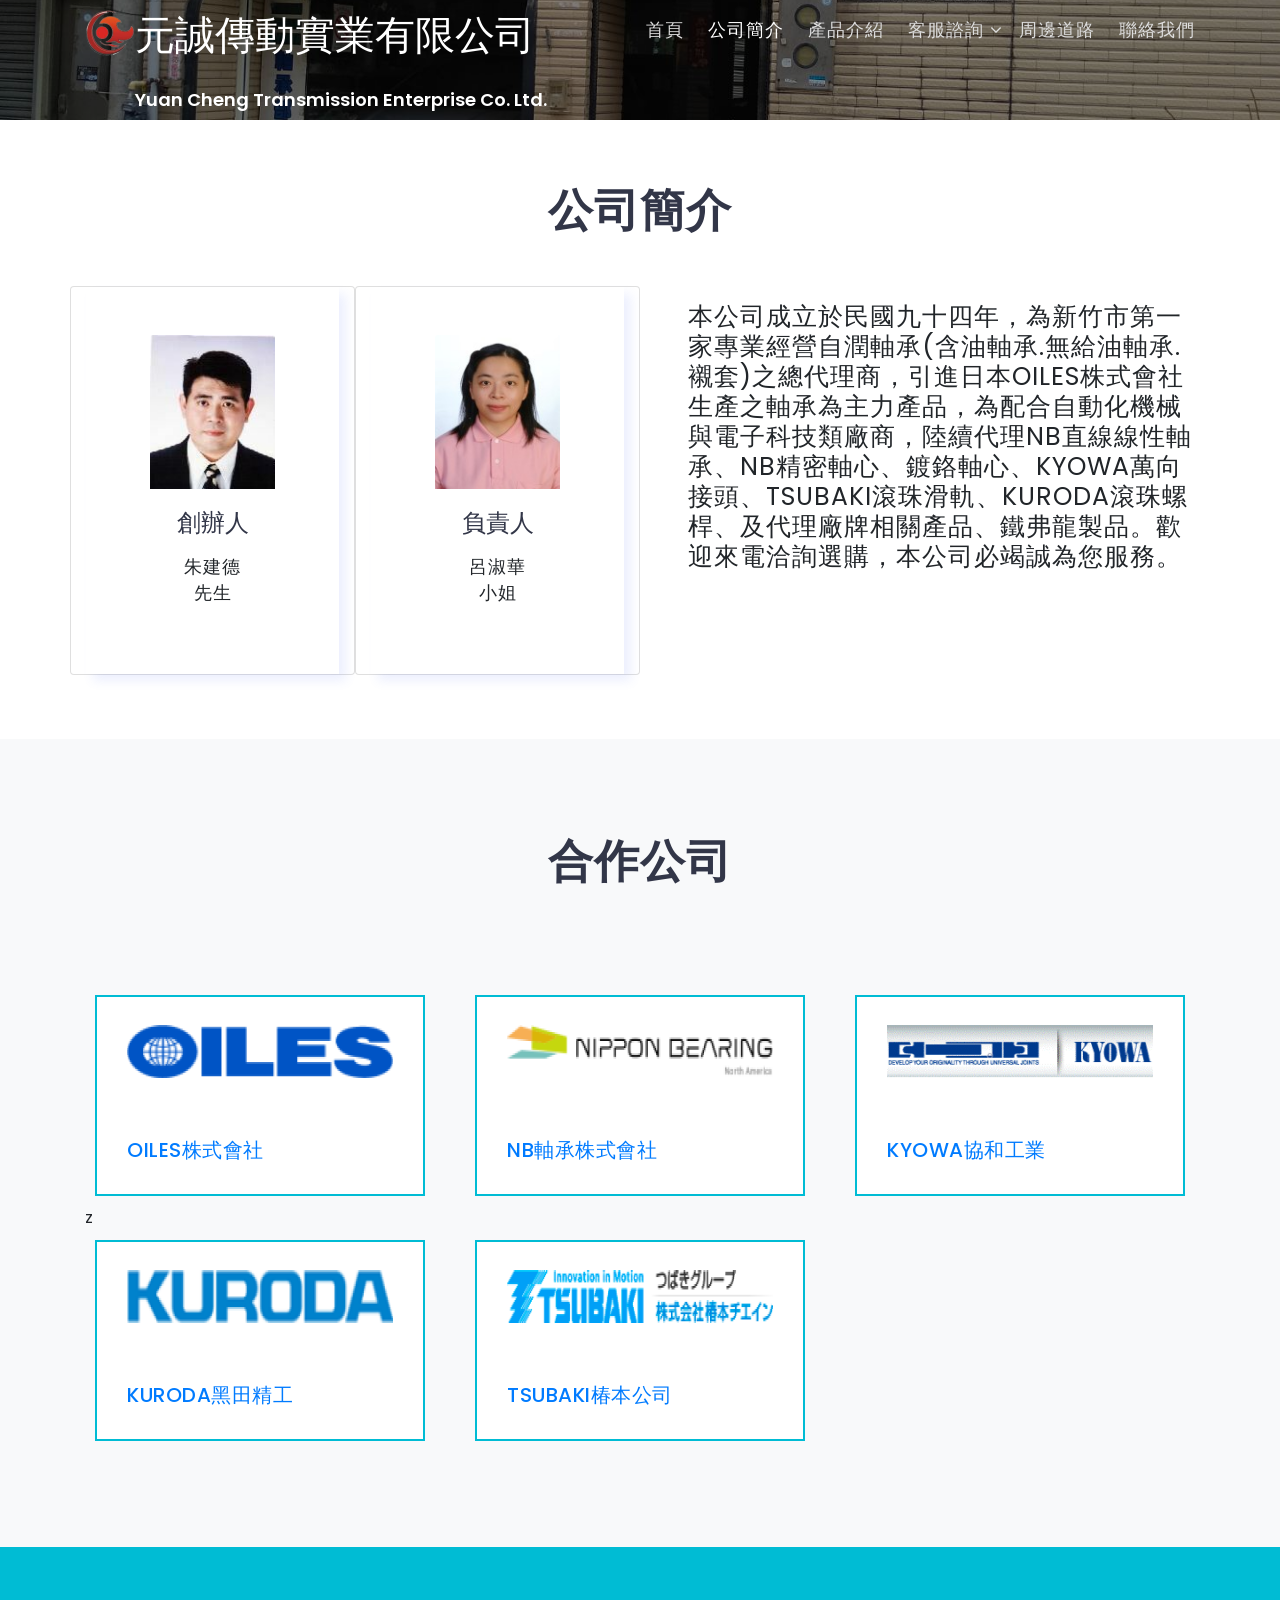
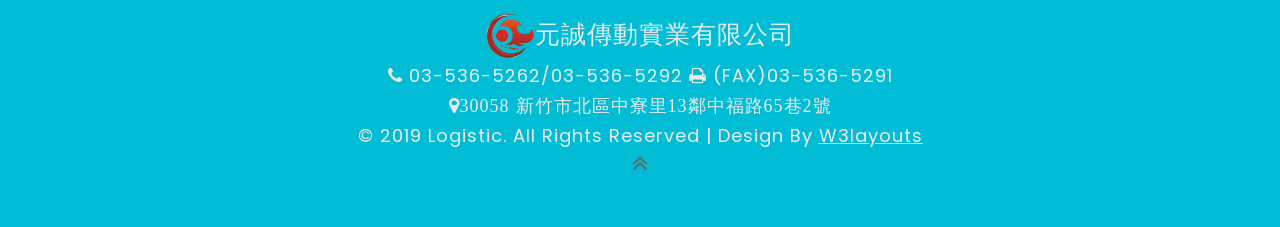
==== about.html @ 3d8d49fa "Add files via upload" ====
﻿<!DOCTYPE html>
<html lang="en">
<head>
<title>公司簡介</title>
<!-- for-mobile-apps -->
<meta name="viewport" content="width=device-width, initial-scale=1">
<meta http-equiv="Content-Type" content="text/html; charset=utf-8" />
<meta name="keywords" content="Logistic Responsive web template, Bootstrap Web Templates, Flat Web Templates, Android Compatible web template, 
Smartphone Compatible web template, free webdesigns for Nokia, Samsung, LG, SonyEricsson, Motorola web design" />

    <script>
        addEventListener("load", function () {
            setTimeout(hideURLbar, 0);
        }, false);

        function hideURLbar() {
            window.scrollTo(0, 1);
        }
    </script>
	
	<!-- css files -->
    <link href="css/bootstrap.css" rel='stylesheet' type='text/css' /><!-- bootstrap css -->
    <link href="css/style.css" rel='stylesheet' type='text/css' /><!-- custom css -->
    <link href="css/font-awesome.min.css" rel="stylesheet"><!-- fontawesome css -->
	<!-- //css files -->
	
	<!-- google fonts -->
	<link href="//fonts.googleapis.com/css?family=Poppins:100,100i,200,200i,300,300i,400,400i,500,500i,600,600i,700,700i,800,800i,900,900i&amp;subset=devanagari,latin-ext" rel="stylesheet">

	<!-- //google fonts -->
	
</head>
<body>
    <!-- //header -->
    <header>
        <div class="container" id="home">
            <!-- nav -->
            <nav class="pt-2">
                <div id="logo">
                    <img style="float:left" src="images/YUAN.png" />
                    <a href="index.html" style="font-size:18px">
                        <h1 style="color:white">元誠傳動實業有限公司</h1>
                        <br />Yuan Cheng Transmission Enterprise Co. Ltd.
                    </a>
                </div>
                <label for="drop" class="toggle">選單</label>
                <input type="checkbox" id="drop" />
                <ul class="menu mt-md-2 ml-auto">
                    <li class="mr-lg-4 mr-2"><a href="index.html">首頁</a></li>
                    <li class="mr-lg-4 mr-2 active"><a href="about.html">公司簡介</a></li>
                    <li class="mr-lg-4 mr-2"><a href="services.html">產品介紹</a></li>
                    <li class="mr-lg-3 mr-2 p-0">
                        <!-- First Tier Drop Down -->
                        <label for="drop-2" class="toggle">客服諮詢 <span class="fa fa-angle-down" aria-hidden="true"></span> </label>
                        <a href="#">客服諮詢 <span class="fa fa-angle-down" aria-hidden="true"></span></a>  
                        <input type="checkbox" id="drop-2" />
                        <ul class="inner-dropdown">
                            <li><a href="gallery.html">管理者登入</a></li>
                            <li><a href="error.html">新增詢價單</a></li>
                        </ul>
                    </li>
                    <li class="mr-lg-4 mr-2"><a href="contact.html">周邊道路</a></li>
                    <li class=""><a href="#subscribe">聯絡我們</a></li>
                </ul>
            </nav>
            <!-- //nav -->
        </div>
    </header>
    <!-- //header -->
    <!-- inner banner -->
    <div class="inner-banner" id="home">
        <div class="container">

        </div>
    </div>
    <!-- inner banner -->
    <!-- about -->
    <section class="about py-5" id="how">
        <div class="container py-md-3">
            <h2 class="heading text-center mb-sm-5 mb-4"> 公司簡介 </h2>
            <div class="row about-grids">
                <div class="col-lg-3 card about-left" style="width:300px">
                    <div class="shipping-right">
                        <img class="card-img-top" src="images/kentghu.jpg" alt="kentghu">
                        <div class="card-body">
                            <h4 class="card-title">創辦人</h4>
                            <p class="card-text mt-3">朱建德<br />先生</p>
                        </div>
                    </div>
                </div>
                <div class="col-lg-3 card about-left" style="width:300px">
                    <div class="shipping-right">
                        <img class="card-img-top" src="images/suwa.jpg" alt="suwa">
                        <div class="card-body">
                            <h4 class="card-title">負責人</h4>
                            <p class="card-text mt-3">呂淑華<br/>小姐</p>
                        </div>
                    </div>
                </div>
                <div class="col-lg-6 grid1 mt-lg-0 mt-4 pl-lg-5">
                    <p class="mt-3" style="font-size:25px">本公司成立於民國九十四年，為新竹市第一家專業經營自潤軸承(含油軸承.無給油軸承.襯套)之總代理商，引進日本OILES株式會社生產之軸承為主力產品，為配合自動化機械與電子科技類廠商，陸續代理NB直線線性軸承、NB精密軸心、鍍鉻軸心、KYOWA萬向接頭、TSUBAKI滾珠滑軌、KURODA滾珠螺桿、及代理廠牌相關產品、鐵弗龍製品。歡迎來電洽詢選購，本公司必竭誠為您服務。</p>
                </div>
            </div>
        </div>
    </section>
    <!-- //about -->
    <!-- Team section -->
    <section class="team py-5" id="team">
        <div class="container py-lg-5">
            <h3 class="heading text-center mb-5 pb-md-5 pb-3"> 合作公司</h3>
            <div class="section_header">
                <div class="row">
                    <div class="col-lg-4 col-md-6 col-sm-12 mb-md-0 mb-60">
                        <div class="our-services-wrapper">
                            <div class="services-inner">
                                <div class="our-services-text team-info">
                                    <img src="images/OILES株式會社.png" class="team_member img-fluid" alt="OILES株式會社">
                                </div>
                                <div class="our-services-text team-info">
                                    <h3 class="team_name"><a href="http://www.oiles.co.jp/bearing/top.html">OILES株式會社</a></h3>
                                </div>
                            </div>
                        </div>z
                    </div>
                    <div class="col-lg-4 col-md-6 col-sm-12 mb-lg-0 mb-60">
                        <div class="our-services-wrapper">
                            <div class="services-inner">
                                <div class="our-services-text team-info">
                                    <img src="images/NB軸承株式會社.png" class="team_member img-fluid" alt="NB軸承株式會社">
                                </div>
                                <div class="our-services-text team-info">
                                    <h3 class="team_name"><a href="http://www.nbcorporation.com/index.html">NB軸承株式會社</a></h3>
                                </div>
                            </div>
                        </div>
                    </div>
                    <div class="col-lg-4 col-md-6 col-sm-12 mb-md-0 mb-60">
                        <div class="our-services-wrapper">
                            <div class="services-inner">
                                <div class="our-services-text team-info">
                                    <img src="images/KYOWA協和工業.png" class="team_member img-fluid" alt="KYOWA協和工業">
                                </div>
                                <div class="our-services-text team-info">
                                    <h3 class="team_name"><a href="http://www.kyowa-uj.com/prod/s_series/index.html">KYOWA協和工業</a></h3>
                                </div>
                            </div>
                        </div>
                    </div>
                    <div class="col-lg-4 col-md-6 col-sm-12 mb-md-0 mb-60">
                        <div class="our-services-wrapper">
                            <div class="services-inner">
                                <div class="our-services-text team-info">
                                    <img src="images/KURODA黑田精工.png" class="team_member img-fluid" alt="KURODA黑田精工">
                                </div>
                                <div class="our-services-text team-info">
                                    <h3 class="team_name"><a href="http://www.kuroda-precision.co.jp">KURODA黑田精工</a></h3>
                                </div>
                            </div>
                        </div>
                    </div>
                    <div class="col-lg-4 col-md-6 col-sm-12 mb-lg-0 mb-60">
                        <div class="our-services-wrapper">
                            <div class="services-inner">
                                <div class="our-services-text team-info">
                                    <img src="images/TSUBAKI椿本公司.png" class="team_member img-fluid" alt="TSUBAKI椿本公司">
                                </div>
                                <div class="our-services-text team-info">
                                    <h3 class="team_name"><a href="https://www.tsubakimoto.jp/?_ga=2.42797036.874111132.1557363766-1683040087.1557363765">TSUBAKI椿本公司</a></h3>
                                </div>
                            </div>
                        </div>
                    </div>
                </div>
            </div>
        </div>
    </section>
    <!-- //Team section -->
    <!-- footer-top -->
    <section class="footer-top py-5" id="subscribe">
        <div class="container">
            <div class="copyright">
                <p style="font-size:25px;color:#e9ecef;">
                    <img src="images/YUAN.png" />元誠傳動實業有限公司<br />
                </p>
                <p style="color:#e9ecef;">
                    <span class="fa fa-phone" aria-hidden="true"></span>  03-536-5262/03-536-5292 <span class="fa fa-print" aria-hidden="true"></span>  (FAX)03-536-5291<br />
                    <span class="fa  fa-map-marker">30058 新竹市北區中寮里13鄰中福路65巷2號</span>
                </p>
                <p style="color:#e9ecef;">© 2019 Logistic. All Rights Reserved | Design by <a href="http://w3layouts.com/">W3layouts</a>
                </p>
            </div>            
            <!-- move top -->
            <div class="move-to-top text-center">
                <a href="#home" class="move-top"><span class="fa fa-angle-double-up" aria-hidden="true"></span></a>
            </div>
            <!-- //move top -->
        </div>
    </section>
    <!-- //footer-top -->

</body>
</html>
---- css/style.css ----
/*--
Author: W3layouts
Author URL: http://w3layouts.com
License: Creative Commons Attribution 3.0 Unported
License URL: http://creativecommons.org/licenses/by/3.0/
--*/
html,
body {
    margin: 0;
    font-size: 100%;
    background: #fff;
    font-family: 'Poppins', sans-serif;
}
/*-- �ۭq1-���w�]�O���� --*/
.hide-in-phone {
    display: none;
}
/*-- �ۭq2-�Y�e�פj��737px�N��� --*/
@media only screen and (min-width:737px) {
    .hide-in-phone {
        display: block;
    }
}



.box {
    text-align: center;
}

    .box h1 {
        text-transform: uppercase;
        font-weight: 500;
    }

    .box input[type="text"], .box input[type="password"] {
        border: 0;
        background-color: none;
        display: block;
        margin: 20px auto;
        text-align: center;
        border: 2px solid #3498db;
        padding: 14px 10px;
        width: 200px;
        outline: none;
        color: black;
        border-radius: 24px;
        transition: 0.25s;
    }

        .box input[type="text"]:focus, .box input[type="password"]:focus {
            width: 280px;
            border-color: #2ecc71;
        }

    .box input[type="submit"] {
        border: 0;
        background: none;
        display: block;
        margin: 20px auto;
        text-align: center;
        border: 2px solid #2ecc71;
        padding: 14px 40px;
        outline: none;
        color: black;
        border-radius: 24px;
        transition: 0.25s;
        cursor: pointer;
    }

        .box input[type="submit"]:hover {
            background: #2ecc71;
            color: white;
        }

.card-title, .card-text {
    text-align: center;
}
.card-text {
    font-size: 18px;
}




html {
    scroll-behavior: smooth;
}

body a {
    text-decoration: none;
    transition: 0.5s all;
    -webkit-transition: 0.5s all;
    </div> -moz-transition: 0.5s all;
    -o-transition: 0.5s all;
    -ms-transition: 0.5s all;
    font-family: 'Poppins', sans-serif;
}

body img {
    max-width: 100%;
}

a:hover {
    text-decoration: none;
}

input[type="button"],
input[type="submit"],
input[type="text"],
input[type="email"],
input[type="search"] {
    transition: 0.5s all;
    -webkit-transition: 0.5s all;
    -moz-transition: 0.5s all;
    -o-transition: 0.5s all;
    -ms-transition: 0.5s all;
}

h1,
h2,
h3,
h4,
h5,
h6 {
    margin: 0;
    color: #323648;
}

li {
    list-style-type: none;
}

p {
    margin: 0;
    font-size: 18px;
    line-height: 30px;
    letter-spacing: 1px;
    color: #212529;
}

ul {
    margin: 0;
    padding: 0;
}


/*-- header --*/

header {
    position: absolute;
    z-index: 9;
    width: 100%;
}

.toggle,
[id^=drop] {
    display: none;
}

/* Giving a background-color to the nav container. */
nav {
    margin: 0;
    padding: 0;
}


#logo a {
    float: left;
    font-size: .8em;
    display: initial;
    margin: 0;
    letter-spacing: 0px;
    color: #fff;
    font-weight: 600;
    padding: 3px 0;
    border: none;
}

    #logo a span.fa {
        color: #00BCD4;
    }


/* Since we'll have the "ul li" "float:left"
 * we need to add a clear after the container. */

nav:after {
    content: "";
    display: table;
    clear: both;
}

/* Removing padding, margin and "list-style" from the "ul",
 * and adding "position:reltive" */
nav ul {
    float: right;
    padding: 0;
    margin: 0;
    list-style: none;
    position: relative;
}

    /* Positioning the navigation items inline */
    nav ul li {
        margin: 0px;
        display: inline-block;
        float: left;
    }

/* Styling the links */
nav a {
    color: #ddd;
    text-transform: capitalize;
    letter-spacing: 1px;
    padding-left: 0;
    padding-right: 0;
    padding: 10px 0;
    font-size: 18px;
}


nav ul li ul li:hover {
    background: #f8f9fa;
}

/* Background color change on Hover */
nav a:hover {
    color: #ddd;
}

nav .inner-dropdown a:hover {
    color: #333;
}

.menu li.active a {
    color: #fff;
}

/* Hide Dropdowns by Default
 * and giving it a position of absolute */
nav ul ul {
    display: none;
    position: absolute;
    /* has to be the same number as the "line-height" of "nav a" */
    top: 30px;
    background: #fff;
    padding: 10px;
}

/* Display Dropdowns on Hover */
nav ul li:hover > ul {
    display: inherit;
}

/* Fisrt Tier Dropdown */
nav ul ul li {
    width: 170px;
    float: none;
    display: list-item;
    position: relative;
}

    nav ul ul li a {
        color: #333 !important;
        padding: 5px 10px;
        display: block;
    }

/* Second, Third and more Tiers	
 * We move the 2nd and 3rd etc tier dropdowns to the left
 * by the amount of the width of the first tier.
*/
nav ul ul ul li {
    position: relative;
    top: -60px;
    /* has to be the same number as the "width" of "nav ul ul li" */
    left: 170px;
}

.login-icon a {
    background: #03A9F4;
    padding: 12px 25px;
    color: #fff;
    font-size: 14px;
    letter-spacing: 2px;
    border-radius: 35px;
    text-transform: uppercase;
}

    .login-icon a:hover {
        color: #03A9F4;
        background: #fff;
    }

/* Change ' +' in order to change the Dropdown symbol */
li > a:only-child:after {
    content: '';
}


/* Media Queries
--------------------------------------------- */

@media all and (max-width : 1200px) {

    #logo {
        display: block;
        padding: 0;
        width: 100%;
        text-align: center;
        float: none;
    }

    .login-icon a {
        padding: 11px 15px;
    }

    nav {
        margin: 0;
    }

        nav a {
            color: #333;
        }

    /* Hide the navigation menu by default */
    /* Also hide the  */
    .toggle + a,
    .menu {
        display: none;
    }

    /* Stylinf the toggle lable */
    .toggle {
        display: block;
        padding: 7px 15px;
        font-size: 18px;
        text-decoration: none;
        border: none;
        float: right;
        background-color: #00BCD4;
        color: #fff;
        border-radius: 0px;
    }

    .menu .toggle {
        float: none;
        text-align: center;
        margin: auto;
        width: auto;
        padding: 5px;
        font-weight: normal;
        font-size: 18px;
        letter-spacing: 1px;
        background: none;
        color: #333;
    }

    .toggle:hover {
        color: #333;
        background-color: #fff;
    }

    /* Display Dropdown when clicked on Parent Lable */
    [id^=drop]:checked + ul {
        display: block;
        background: #eee;
        padding: 15px 0;
        width: 100%;
        text-align: center;
    }

    /* Change menu item's width to 100% */
    nav ul li {
        display: block;
        width: 100%;
        padding: 7px 0;
    }

    nav a {
        padding: 5px 0;
    }

        nav a:hover {
            color: #333;
            border-bottom: 2px solid #333;
        }

    nav ul ul .toggle,
    nav ul ul a {
        padding: 0 40px;
    }

    nav ul ul ul a {
        padding: 0 80px;
    }

    nav a:hover,
    nav ul ul ul a {
        background-color: transparent;
    }

    nav ul li ul li .toggle,
    nav ul ul a,
    nav ul ul ul a {
        padding: 14px 20px;
        color: #FFF;
        font-size: 17px;
    }


    nav ul li ul li .toggle,
    nav ul ul a {
        background-color: #eee;
    }

    nav ul ul li a {
        font-size: 15px;
        display: inline-block;
        border-bottom: 2px solid transparent;
    }

    ul.inner-ul {
        padding: 0 !important;
    }
    /* Hide Dropdowns by Default */
    nav ul ul {
        float: none;
        position: static;
        color: #ffffff;
        /* has to be the same number as the "line-height" of "nav a" */
    }

        /* Hide menus on hover */
        nav ul ul li:hover > ul,
        nav ul li:hover > ul {
            display: none;
        }

        /* Fisrt Tier Dropdown */
        nav ul ul li {
            display: block;
            width: 100%;
            padding: 0;
        }

        nav ul ul ul li {
            position: static;
            /* has to be the same number as the "width" of "nav ul ul li" */
        }
}

@media all and (max-width : 330px) {

    nav ul li {
        display: block;
        width: 94%;
    }
}

.user span.fa {
    font-size: 25px;
    color: #fff;
}

.buttons li a:hover {
    color: #fff;
}

.top_header p {
    color: #eee;
    float: right;
}

.top-grid span.fa {
    font-size: 45px;
    color: #eee;
    float: right;
}

.top-grid p a {
    color: #eee;
}

.top_header span.block {
    display: block;
    font-size: 12px;
    color: #bbb;
}

.top_header {
    text-align: right;
}
/*-- //header --*/


/*-- banner --*/
.banner {
    background: url(../images/home.jpg) no-repeat center;
    background-size: cover;
    position: relative;
    height: 30vw;
    margin-bottom: 7em;
}

    .banner:before {
        content: '';
        position: absolute;
        width: 100%;
        height: 100%;
        top: 0;
        left: 0;
        opacity: 0.45;
        background: #000;
    }

.slider-info {
    position: relative;
    text-align: center;
    width: 70%;
    margin: auto;
    top: 10px;
    left: -5px;
}

.agileinfo-logo h2 {
    color: #fff;
    font-size: 3.5em;
    text-transform: uppercase;
    font-weight: 600;
    letter-spacing: 2px;
    text-shadow: 0 1px 2px rgba(0, 0, 0, 0.37);
}

.banner-text a {
    color: #fff;
    background: #00BCD4;
    padding: 13px 35px;
    display: inline-block;
    letter-spacing: 1px;
    margin-top: 1.5em;
    border-radius: 4px;
}

.banner-text {
    padding-top: 10vw;
}

.banner ul.social li {
    display: inline-block;
    margin: 8px;
}

    .banner ul.social li a {
        font-size: 16px;
        color: #eee;
        line-height: 26px;
        letter-spacing: 1px;
        list-style-type: none;
    }
/*-- //banner --*/

/*-- about --*/
.about h3 {
    font-size: 26px;
    font-weight: 600;
    text-transform: uppercase;
    letter-spacing: .5px;
    line-height: 32px;
}

.about h6 {
    color: #999;
    letter-spacing: 2px;
    font-weight: 600;
}

.about h5 {
    font-weight: 600;
    letter-spacing: 2px;
    font-size: 18px;
}

    .about h5 span.fa {
        color: #0079c1;
    }
/*-- //about --*/


/*-- Why choose us --*/
.choose {
    bottom: -15%;
    width: 75%;
    left: 0;
    margin: 0 auto;
    right: 0;
    background: #fff;
}

.choose-grid h3 {
    font-size: 18px;
    font-weight: 600;
    text-transform: uppercase;
    letter-spacing: 1px;
    line-height: 32px;
}

.choose-icon span.fa {
    font-size: 40px;
    color: rgba(0, 188, 212, .5);
}

.choose-icon {
    background: #fff;
    padding: 3em 1em;
    width: 20%;
    margin-right: 5px;
    float: left;
    box-shadow: 7px 7px 10px 0 rgba(76, 110, 245, .1);
    transition: 0.5s all;
    -webkit-transition: 0.5s all;
    -moz-transition: 0.5s all;
    -ms-transition: 0.5s all;
    -o-transition: 0.5s all;
}

    .choose-icon:hover {
        transform: scale(1.1);
        transition: 0.5s all;
        -webkit-transition: 0.5s all;
        -moz-transition: 0.5s all;
        -ms-transition: 0.5s all;
        -o-transition: 0.5s all;
    }

/*
.choose-icon:hover  {
    background: #00BCD4;
    transform: scale(1.1);
	transition: 0.5s all;
	-webkit-transition: 0.5s all;
	-moz-transition: 0.5s all;
	-ms-transition: 0.5s all;
	-o-transition: 0.5s all;
}

.choose-icon:hover.choose-icon span.fa,.choose-icon:hover.choose-icon h3 {
	color: #fff;
}
.choose-icon:hover.choose-icon p {
	color: #eee;
}
*/
h2.heading, h3.heading {
    text-transform: uppercase;
    font-size: 45px;
    letter-spacing: 1px;
    font-weight: 600;
}
/*-- //Why choose us --*/


/*-- services --*/
.mb-60 {
    margin-bottom: 60px;
}

.bg-clr {
    background: #f8f9fa;
}

.services-inner {
    border: 2px solid #00bcd4;
    transition: .3s;
    margin: 10px;
    background: #fff;
}

.our-services-icon {
    position: absolute;
    top: -15px;
    right: 50px;
    background: #fff;
    width: 80px;
    text-align: center;
}

    .our-services-icon span.fa {
        font-size: 45px;
        color: #00bcd4;
    }

.our-services-text {
    padding-right: 10px;
}

.our-services-text {
    padding: 28px 30px;
}

    .our-services-text h4 {
        color: #323648;
        font-size: 18px;
        font-weight: 600;
        letter-spacing: 1px;
        margin-bottom: 18px;
        margin-top: 15px;
        position: relative;
        text-transform: uppercase;
    }

.our-services-wrapper:hover .services-inner {
    background: #fff none repeat scroll 0 0;
    border: 2px solid transparent;
    box-shadow: 0px 1px 10px 0px rgba(0, 0, 0, 0.2);
}

.our-services-text p {
    margin-bottom: 0;
}

.services p {
    font-size: 14px;
    font-weight: 400;
    line-height: 26px;
    color: #666;
}

h4.heading {
    text-transform: uppercase;
    font-size: 30px;
    line-height: 45px;
    letter-spacing: 1px;
    font-weight: 700;
}
/*-- //services-- */

/*-- stats --*/
.stats-inner-grid h4 {
    font-size: 50px;
    float: left;
    font-weight: 600;
}

.stats-inner-grid p {
    float: left;
    margin-left: 15px;
    line-height: 22px;
    margin-top: 5px;
}

.stats-right {
    padding: 2em;
}
/*-- //stats --*/

/*-- shipping --*/
.shipping {
    background: #00bcd4;
    background: #f8f9fa;
}

.shipping-right {
    background: #fff;
    padding: 3em 4em;
    box-shadow: 7px 7px 10px 0 rgba(76, 110, 245, .1);
}
/*-- //shipping --*/

/*--/blog-grid-info--*/

p.card-text {
    line-height: 26px;
}

.blog-grid-info .card-body {
    padding: 0;
}

.manager-img img {
    border: 9px solid #f8f9fa;
    float: left;
}

    .manager-img img.img1 {
        border: none;
        float: left;
        width: 45%;
        margin-top: 2em;
    }

.blog-sec a {
    color: #fff;
    background: #00BCD4;
    padding: 12px 35px;
    display: inline-block;
    letter-spacing: 1px;
    margin-top: 1em;
    border-radius: 4px;
    font-size: 15px;
}

.blog-grid-info .card h5.card-title {
    color: #323648;
    font-size: 21px;
    font-weight: 600;
    letter-spacing: 1px;
    margin-bottom: 18px;
    position: relative;
    text-transform: uppercase;
}

.about-in.blog-grid-info .card {
    padding: 0;
    border: 1px solid transparent;
}

.blog-des.blogger {
    border: 1px solid rgba(221, 221, 221, 0.3);
    border-top: 0px;
}

/*--//blog-grid-info--*/


/*-- footer top-- */
.footer-top {
    background: #00bcd4;
}

.footer-top-grid h3 {
    color: #fff;
}

.footer-top-grid p {
    color: #eee;
}
/*-- //footer top-- */

/*--footer--*/

.footer_w3layouts_section_1its {
    background: #151515;
}

    .footer_w3layouts_section_1its h3, .footer_w3layouts_section_1its h2 {
        font-size: 22px;
        color: #ddd;
        margin-bottom: 20px;
        letter-spacing: 2px;
        text-transform: uppercase;
    }

.phone {
    margin-top: 20px;
}

.contact-info h4 {
    font-style: normal;
    font-weight: 300;
    font-size: 1.3em;
    line-height: 1.71;
    letter-spacing: 1px;
    text-transform: capitalize;
    color: #fff;
}

.copyright {
    padding-top: 1em;
    text-align: center;
}

    .copyright p {
        text-transform: capitalize;
    }

        .copyright p a {
            color: #e9ecef;
            text-decoration: underline;
        }

            .copyright p a:hover {
                color: #fff;
            }

.footer-grid:nth-child(2) {
    border-left: 1px solid #1b1b1b;
    border-right: 1px solid #1b1b1b;
}

.footer ul li.hd {
    color: #34bf49;
}

.newsletter .email {
    background-color: #F4F4F4;
    border: none;
}

.flickr-grid {
    float: left;
    width: 32%;
    margin: 0 0.1em .2em;
}

    .flickr-grid a img {
        width: 100%;
        padding: 0.3em;
        border: 1px solid #333333;
    }

.footer-text input[type="email"] {
    outline: none;
    padding: 15px 15px;
    color: #fff;
    font-size: 13px;
    width: 85%;
    border: none;
    background: none;
    letter-spacing: 1px;
}

.newsletter {
    position: relative;
    margin-top: 2em;
}

button.btn1 {
    color: #707579;
    border: none;
    padding: 12px 0;
    outline: none;
    text-align: center;
    text-decoration: none;
    background: none;
    background: none;
    -webkit-transition: 0.5s all;
    -moz-transition: 0.5s all;
    -o-transition: 0.5s all;
    -ms-transition: 0.5s all;
    transition: 0.5s all;
    float: right;
    width: 15%;
    cursor: pointer;
}

.footer-grid_section_1its_w3 form {
    border: 1px solid #707579;
    width: 100%;
    margin-top: 20px;
}

ul.social_section_1info li {
    display: inline-block;
}

ul.social_section_1info {
    margin-top: 15px;
}

    ul.social_section_1info a {
        color: #808080;
        margin-right: 18px;
        font-size: 14px;
    }

.phone p a {
    color: #808080;
}

ul.links li {
    list-style-type: none;
    margin: 10px 0;
}

    ul.links li a {
        color: #fff;
        font-size: 20px;
        letter-spacing: .5px;
    }

/*--//footer--*/

/*-- inner page banner --*/
.inner-banner {
    background: url(../images/home.jpg) no-repeat center;
    background-size: cover;
    min-height: 120px;
    position: relative;
}

    .inner-banner:before {
        content: '';
        position: absolute;
        width: 100%;
        height: 100%;
        top: 0;
        left: 0;
        opacity: 0.45;
        background: #000;
    }
/*-- //inner page banner --*/


/*-- Contact --*/
.map iframe {
    border: none;
    width: 100%;
    height: 450px;
}

.map {
    position: relative;
    /*margin-bottom: 15em;*/
}

.w3ls-contact h3 {
    color: #eee;
    font-size: 24px;
    letter-spacing: 1px;
}

.form h3 {
    color: #333;
    font-size: 24px;
    letter-spacing: 1px;
}

.w3ls-contact p {
    margin: 0;
    font-size: 18px;
    color: #999;
    letter-spacing: 1px;
}

.main_grid_contact {
    display: flex;
    width: 70%;
    position: absolute;
    bottom: -50%;
    left: 15%;
    -webkit-box-shadow: -5px 6px 25px -12px rgba(0,0,0,0.75);
    -moz-box-shadow: -5px 6px 25px -12px rgba(0,0,0,0.75);
    box-shadow: -5px 6px 25px -12px rgba(0,0,0,0.75);
}

.form {
    flex-basis: 60%;
    -webkit-flex-basis: 60%;
    padding: 3em 4em;
    background: #fff;
}

.w3ls-contact {
    flex-basis: 40%;
    -webkit-flex-basis: 40%;
    padding: 3em 3em;
    background: #222;
}

.input-group input[type="text"], .input-group input[type="email"] {
    font-size: 14px;
    letter-spacing: 1px;
    text-transform: capitalize;
    padding: 15px 20px;
    margin: 10px 0;
    width: 49%;
    color: #666;
    box-sizing: border-box;
    outline: none;
    border: 1px solid #999;
    background: transparent;
}

.input-group input.margin2 {
    margin-right: 2%;
}

.input-group1 button.btn {
    font-size: 15px;
    text-transform: uppercase;
    letter-spacing: 2px;
    outline: none;
    box-sizing: border-box;
    cursor: pointer;
    color: #fff;
    background: #00bcd4;
    padding: 10px;
    border: none;
    width: 25%;
    margin: 10px 0 0 auto;
    border-radius: 0;
    transition: all 0.5s ease-in;
}

textarea {
    font-size: 14px;
    resize: none;
    text-transform: capitalize;
    padding: 15px 20px;
    letter-spacing: 1px;
    width: 100%;
    margin: 10px 0;
    box-sizing: border-box;
    outline: none;
    color: #666;
    border: 1px solid #999;
    background: transparent;
}

.w3ls-contact address p span.fa {
    width: 25px;
    margin-left: 0px;
    display: inline-block;
    color: #00bcd4;
}

.w3ls-contact address p, .w3ls-contact address p a {
    color: #bbb;
}

.w3ls-contact address {
    margin-bottom: 2rem;
    margin-top: 2rem;
}
/*-- //Contact --*/

/*-- move top --*/
a.move-top span {
    color: #666;
    font-size: 25px;
}
/*-- //move top --*/

/* gallery page */
.gal-img {
    padding: 5px;
}

    .gal-img img, .popup img {
        width: 100%;
    }
/* popup */
.popup-effect {
    position: fixed;
    top: 0;
    bottom: 0;
    left: 0;
    right: 0;
    background: rgba(0, 0, 0, 0.7);
    transition: opacity 0ms;
    visibility: hidden;
    opacity: 0;
    z-index: 99;
}

    .popup-effect:target {
        visibility: visible;
        opacity: 1;
    }

.popup {
    background: #fff;
    border-radius: 4px;
    max-width: 430px;
    position: relative;
    margin: 8em auto;
    padding: 3em 2em;
    z-index: 999;
    text-align: center;
}

    .popup .close {
        position: absolute;
        top: 5px;
        right: 15px;
        transition: all 200ms;
        font-size: 30px;
        font-weight: bold;
        text-decoration: none;
        color: #000;
    }


/* //popup */
/* //gallery page */


/*-- testimonials slider --*/
.clients {
    background: #f8f9fa;
}

.csslider {
    position: relative;
}

    .csslider > input {
        display: none;
    }

        .csslider > input:nth-of-type(5):checked ~ ul li:first-of-type {
            margin-left: -400%;
        }

        .csslider > input:nth-of-type(4):checked ~ ul li:first-of-type {
            margin-left: -300%;
        }

        .csslider > input:nth-of-type(3):checked ~ ul li:first-of-type {
            margin-left: -200%;
        }

        .csslider > input:nth-of-type(2):checked ~ ul li:first-of-type {
            margin-left: -100%;
        }

        .csslider > input:nth-of-type(1):checked ~ ul li:first-of-type {
            margin-left: 0%;
        }

    .csslider > ul {
        position: relative;
        font-size: 0;
        line-height: 0;
        margin: 0 auto;
        padding: 0;
        overflow: hidden;
        white-space: nowrap;
        -moz-box-sizing: border-box;
        -webkit-box-sizing: border-box;
        box-sizing: border-box;
    }

        .csslider > ul > li {
            position: relative;
            display: inline-block;
            width: 100%;
            height: 100%;
            overflow: visible;
            font-size: 15px;
            font-size: initial;
            line-height: normal;
            -moz-transition: all 0.5s cubic-bezier(0.4, 1.3, 0.65, 1);
            -o-transition: all 0.5s ease-out;
            -webkit-transition: all 0.5s cubic-bezier(0.4, 1.3, 0.65, 1);
            transition: all 0.5s cubic-bezier(0.4, 1.3, 0.65, 1);
            vertical-align: top;
            -moz-box-sizing: border-box;
            -webkit-box-sizing: border-box;
            box-sizing: border-box;
            white-space: normal;
        }

    .csslider > .navigation {
        position: absolute;
        bottom: -20%;
        left: 47%;
        z-index: 10;
        font-size: 0;
        line-height: 0;
        text-align: center;
        -webkit-touch-callout: none;
        -webkit-user-select: none;
        -khtml-user-select: none;
        -moz-user-select: none;
        -ms-user-select: none;
        user-select: none;
    }

        .csslider > .navigation > div {
            margin-left: -100%;
        }

        .csslider > .navigation label {
            position: relative;
            display: inline-block;
            cursor: pointer;
            border-radius: 50%;
            margin: 0 4px;
            padding: 5px;
            background: #aaa;
            transition: 0.5s all;
            -webkit-transition: 0.5s all;
            -moz-transition: 0.5s all;
            -o-transition: 0.5s all;
            -ms-transition: 0.5s all;
        }

            .csslider > .navigation label:hover:after {
                opacity: 1;
                transition: 0.5s all;
                -webkit-transition: 0.5s all;
                -moz-transition: 0.5s all;
                -o-transition: 0.5s all;
                -ms-transition: 0.5s all;
            }

            .csslider > .navigation label:after {
                content: '';
                position: absolute;
                left: 50%;
                top: 50%;
                margin-left: -6px;
                margin-top: -6px;
                background: #00bcd4;
                border-radius: 50%;
                padding: 6px;
                opacity: 0;
            }

    .csslider.inside .navigation {
        bottom: 10px;
        margin-bottom: 10px;
    }

        .csslider.inside .navigation label {
            border: 1px solid #7e7e7e;
        }

    .csslider > input:nth-of-type(1):checked ~ .navigation label:nth-of-type(1):after,
    .csslider > input:nth-of-type(2):checked ~ .navigation label:nth-of-type(2):after,
    .csslider > input:nth-of-type(3):checked ~ .navigation label:nth-of-type(3):after,
    .csslider > input:nth-of-type(4):checked ~ .navigation label:nth-of-type(4):after,
    .csslider > input:nth-of-type(5):checked ~ .navigation label:nth-of-type(5):after {
        opacity: 1;
    }

    .csslider.infinity > input:first-of-type:checked ~ .arrows label.goto-last,
    .csslider > input:nth-of-type(1):checked ~ .arrows > label:nth-of-type(0),
    .csslider > input:nth-of-type(2):checked ~ .arrows > label:nth-of-type(1),
    .csslider > input:nth-of-type(3):checked ~ .arrows > label:nth-of-type(2),
    .csslider > input:nth-of-type(4):checked ~ .arrows > label:nth-of-type(3),
    .csslider > input:nth-of-type(5):checked ~ .arrows > label:nth-of-type(4) {
        display: block;
        left: 0;
        right: auto;
        -moz-transform: rotate(45deg);
        -ms-transform: rotate(45deg);
        -o-transform: rotate(45deg);
        -webkit-transform: rotate(45deg);
        transform: rotate(45deg);
    }

    .csslider.infinity > input:last-of-type:checked ~ .arrows label.goto-first,
    .csslider > input:nth-of-type(1):checked ~ .arrows > label:nth-of-type(2),
    .csslider > input:nth-of-type(2):checked ~ .arrows > label:nth-of-type(3),
    .csslider > input:nth-of-type(3):checked ~ .arrows > label:nth-of-type(4),
    .csslider > input:nth-of-type(4):checked ~ .arrows > label:nth-of-type(5) {
        display: block;
        right: 0;
        left: auto;
        -moz-transform: rotate(225deg);
        -ms-transform: rotate(225deg);
        -o-transform: rotate(225deg);
        -webkit-transform: rotate(225deg);
        transform: rotate(225deg);
    }

/*#region MODULES */


#slider1 {
    width: 100%;
}

@media(max-width: 375px) {
    .csslider > .navigation {
        bottom: -8%;
    }
}


/* testimonials */
.main-clients {
    width: 65%;
    margin: 0 auto;
}

.feedback-top h4 {
    font-size: 22px;
    text-transform: capitalize;
    letter-spacing: .5px;
    line-height: 32px;
}

.carousel-indicators li {
    width: 12px;
    height: 12px;
    background-color: #fff;
    border-radius: 50%;
    cursor: pointer;
    margin: 0 5px;
}

.carousel-indicators .active {
    background-color: #ff6b6b;
}

.carousel-indicators {
    bottom: 0;
}

.img-pois-w3ls-2 {
    position: absolute;
    bottom: 0;
    left: 0;
}

.feedback-top {
    text-align: center;
}

.client-info {
    width: 50%;
    margin: auto;
}

    .client-info img {
        width: 95px;
    }
/* //testimonials */


/*-- team --*/

h3.team_name {
    font-size: 20px;
    font-weight: 500;
    color: #444;
    text-transform: capitalize;
    letter-spacing: .5px;
    line-height: 32px;
}

span.team_role {
    margin: 0;
    line-height: 1.8em;
    letter-spacing: 1px;
    color: #707579;
}

h4.team_phone {
    font-size: 22px;
    text-transform: capitalize;
    letter-spacing: .5px;
    line-height: 32px;
    color: #777;
}

    h4.team_phone span.fa {
        color: #03A9F4;
    }

.team_info {
    text-align: center;
}

.team span.info {
    text-transform: uppercase;
    font-weight: 600;
    letter-spacing: 2px;
    color: #03A9F4;
    font-size: 16px;
}

.team_info {
    text-align: center;
    bottom: 5px;
    left: 20px;
    right: 20px;
    background: #fff;
    padding: 20px 10px;
}

ul.team-social li {
    margin: 0 5px;
    display: inline-block;
}

    ul.team-social li a span.fa {
        font-size: 15px;
        color: #777;
    }

.team {
    background: #f8f9fa;
}

.our-team-img {
    position: absolute;
    top: -50px;
    right: 50px;
    background: #fff;
    width: 120px;
    text-align: center;
}

    .our-team-img img {
        border-radius: 50%;
        width: 110px;
    }
/*-- //team --*/

/*-- error page --*/
.error-section h2 {
    font-size: 100px;
    font-weight: 700;
}

    .error-section h2 span {
        font-weight: 100;
        font-size: 50px;
        vertical-align: middle;
    }

.error-section a {
    color: #fff;
    background: #00BCD4;
    padding: 13px 35px;
    display: inline-block;
    letter-spacing: 1px;
    margin-top: 1.5em;
    border-radius: 4px;
}
/*-- //error page --*/


/*-- Responsive design --*/

@media(max-width:1440px) {
    .choose {
        width: 78%;
    }

    .main_grid_contact {
        width: 76%;
        left: 12%;
    }
}

@media(max-width:1336px) {
    .choose {
        width: 85%;
    }

    .main_grid_contact {
        width: 80%;
        left: 10%;
    }
}

@media(max-width:1280px) {
    .choose {
        width: 90%;
    }

    .main_grid_contact {
        width: 86%;
        left: 7%;
    }
}

@media(max-width:1200px) {
    .top-grid span.fa {
        font-size: 40px;
    }

    .top-grid {
        padding-right: 0;
    }

        .top-grid.pl-0 {
            padding-right: 0px;
        }

    .choose-icon {
        padding: 1.5em 0.7em;
    }

    .choose-grid h3 {
        font-size: 16px;
        letter-spacing: 1px;
    }

    .choose {
        bottom: -27%;
    }

    .agileinfo-logo h2 {
        font-size: 3em;
    }

    .about h3 {
        font-size: 22px;
    }

    h4.heading {
        font-size: 27px;
    }

    .stats-right {
        padding: 2em 0;
    }

    .blog-grid-info .card h5.card-title {
        font-size: 18px;
    }

    .stats-inner-grid h4 {
        font-size: 45px;
    }

    .our-team-img img {
        width: 80px;
    }

    .our-team-img {
        width: 100px;
    }

    .main_grid_contact {
        width: 90%;
        left: 5%;
    }

    .w3ls-contact {
        padding: 3em 2em;
    }
}

@media(max-width:1024px) {
    .choose {
        width: 95%;
    }

    .banner {
        height: 25vw;
    }

    .error-section h2 {
        font-size: 90px;
    }

        .error-section h2 span {
            font-size: 45px;
        }
}

@media(max-width:991px) {
    .slider-info {
        width: 75%;
    }

    .banner-text {
        padding-top: 18vw;
    }

    .agileinfo-logo h2 {
        font-size: 2.7em;
    }

    p {
        font-size: 14px;
    }

    .stats-right {
        padding: 24px 11.2px 0;
    }

    #logo a {
        font-size: .7em;
    }

    .manager-img img.img1 {
        width: 20%;
    }

    .footer_w3layouts_section_1its h3, .footer_w3layouts_section_1its h2 {
        font-size: 20px;
        letter-spacing: 1px;
    }

    h4.heading {
        font-size: 25px;
    }

    .choose-icon {
        padding: 2em 1em;
        margin-bottom: 5px;
        width: 32.7%;
    }

    .choose {
        bottom: -60%;
    }

    .banner {       
        margin-bottom: 19em;
    }

    .main-clients {
        width: 90%;
        margin: 0 auto;
    }

    .csslider > .navigation {
        bottom: -10%;
    }

    h2.heading, h3.heading {
        font-size: 40px;
    }
}*/

@media(max-width:900px) {
    .banner {
        height: 54vw;
    }

    .banner-text {
        padding-top: 20vw;
    }

    .w3ls-contact h3, .form h3 {
        font-size: 22px;
    }
}

@media(max-width:800px) {
    .choose-icon {
        width: 32.6%;
    }

    .banner {
        height: 60vw;
    }

    .banner-text {
        padding-top: 25vw;
    }

    .agileinfo-logo h2 {
        font-size: 2.4em;
    }

    .choose {
        bottom: -65%;
    }

    .inner-banner {
        min-height: 25vw;
    }

    .feedback-top h4 {
        font-size: 20px;
    }

    .error-section h2 {
        font-size: 80px;
    }

        .error-section h2 span {
            font-size: 40px;
        }

    .main_grid_contact {
        flex-direction: column;
        position: static;
        width: 100%;
    }

    .map iframe {
        height: 300px;
    }

    .map {
        margin-bottom: 0em;
    }

    .w3ls-contact address {
        margin-bottom: 0rem;
        margin-top: 1rem;
    }
}

@media(max-width:1200px) {
    .slider-info {
        width: 100%;
    }

    /*.banner {
        height: 64vw;
    }*/

    .blog-sec a {
        padding: 12px 30px;
        font-size: 14px;
    }

    .footer-top-grid h3 {
        font-size: 25px;
    }

    h4.heading {
        font-size: 24px;
    }

    .stats-inner-grid h4 {
        font-size: 40px;
    }

    .menu li.active a {
        color: #333;
    }

    ul.inner-dropdown {
        padding: 5px !important;
    }

    .manager-img img.img1 {
        width: 25%;
    }

    .client-info {
        width: 70%;
    }

    .main-clients {
        width: 100%;
    }

    h2.heading, h3.heading {
        font-size: 35px;
    }

    .error-section h2 {
        font-size: 70px;
    }

        .error-section h2 span {
            font-size: 40px;
        }

    .error-section a {
        padding: 12px 25px;
        font-size: 15px;
    }
}

@media(max-width:668px) {
    .choose-icon {
        width: 48.5%;
    }

    .choose {
        bottom: -65%;
        position: static !important;
        width: 100%;
        margin-top: 6em;
    }

    .form {
        padding: 3em 2em;
    }
}

@media(max-width:600px) {
    .agileinfo-logo h2 {
        font-size: 2em;
    }

    .banner-text {
        padding-top: 28vw;
    }

        .banner-text a {
            padding: 11px 30px;
            font-size: 15px;
        }

    #logo a {
        font-size: .65em;
    }

    .inner-banner {
        min-height: 30vw;
    }
}

@media(max-width:568px) {
    .top_header {
        padding-right: 2em;
    }

    .top-grid span.fa {
        font-size: 35px;
    }

    .gal {
        width: 70%;
        margin: 0 auto;
    }
}

@media(max-width:480px) {
    .top_header {
        padding-right: 1em;
    }

    .banner {
        height: 76vw;
    }

    .banner-text {
        padding-top: 35vw;
    }

    h4.heading {
        font-size: 20px;
        line-height: 35px;
    }

    .shipping-right {
        padding: 3em 3em;
    }

    .manager-img img.img1 {
        width: 30%;
    }

    h3.team_name {
        font-size: 18px;
    }

    span.team_role {
        font-size: 14px;
    }

    .gal {
        width: 80%;
    }

    .error-section h2 {
        font-size: 60px;
    }

        .error-section h2 span {
            font-size: 35px;
        }

    .input-group input[type="text"], .input-group input[type="email"] {
        width: 100%;
        font-size: 13px;
        margin: 10px 0 5px;
    }

    .input-group input.margin2 {
        margin-right: 0%;
    }

    .input-group1 button.btn {
        width: 35%;
    }

    .map iframe {
        height: 250px;
    }

    .w3ls-contact p {
        font-size: 14px;
    }
}

@media(max-width:415px) {
    .shipping-right {
        padding: 2em 2em;
    }

    .stats-inner-grid h4 {
        font-size: 28px;
    }

    .banner {
        margin-bottom: 46em;
    }

    .agileinfo-logo h2 {
        font-size: 1.7em;
    }

    .banner-text {
        padding-top: 40vw;
    }

    .banner {
        height: 84vw;
    }

    .choose {
        margin-top: 5em;
    }

    .choose-icon {
        padding: 2em 0em;
    }

        .choose-icon span.fa {
            font-size: 30px;
        }

    .our-services-text h4 {
        font-size: 17px;
        margin-bottom: 13px;
        margin-top: 10px;
    }

    .banner {
        margin-bottom: 36em;
    }

    .our-services-icon span.fa {
        font-size: 40px;
    }

    .manager-img img.img1 {
        width: 35%;
    }

    .inner-banner {
        min-height: 35vw;
    }

    .client-info {
        width: 80%;
    }

    .feedback-top h4 {
        font-size: 18px;
        line-height: 20px;
    }

    h2.heading, h3.heading {
        font-size: 30px;
    }

    .gal {
        width: 90%;
    }

    .popup {
        margin: 8em 1em;
        padding: 2em 1em;
    }

    .error-section h2 span {
        font-size: 30px;
        display: block;
        margin-bottom: 15px;
    }

    .error-section h2 {
        font-size: 55px;
    }

    .w3ls-contact h3, .form h3 {
        font-size: 20px;
    }
}

@media(max-width:384px) {
    .top-grid span.fa {
        font-size: 20px;
        margin-top: 5px;
    }

    .top_header p {
        font-size: 13px;
    }

    #logo a {
        font-size: .6em;
    }

    .agileinfo-logo h2 {
        font-size: 1.5em;
    }

    .banner-text {
        padding-top: 44vw;
    }

    .banner {
        height: 88vw;
    }

    .choose-icon {
        padding: 2em 1em;
        width: 100%;
    }

    .choose {
        width: 80%;
    }

    .stats-inner-grid h4 {
        font-size: 28px;
        float: none;
    }

    .stats-inner-grid p {
        float: none;
        margin-left: 0px;
    }

    .footer-top-grid h3 {
        font-size: 20px;
    }

    .footer_w3layouts_section_1its h3, .footer_w3layouts_section_1its h2 {
        font-size: 18px;
        letter-spacing: 1px;
    }

    .manager-img img.img1 {
        width: 45%;
    }

    .banner-text a {
        padding: 10px 25px;
        font-size: 13px;
    }

    .our-services-text {
        padding: 26px 24px;
    }

    .toggle {
        padding: 7px 15px;
        font-size: 15px;
    }

    .our-services-icon {
        width: 60px;
        top: -5px;
        padding-top: 5px;
    }

        .our-services-icon span.fa {
            font-size: 30px;
        }

    .inner-banner {
        min-height: 43vw;
    }

    ul.team-social li a span.fa {
        font-size: 13px;
    }
}

@media(max-width:990px) {
}


/*-- //Responsive design --*/
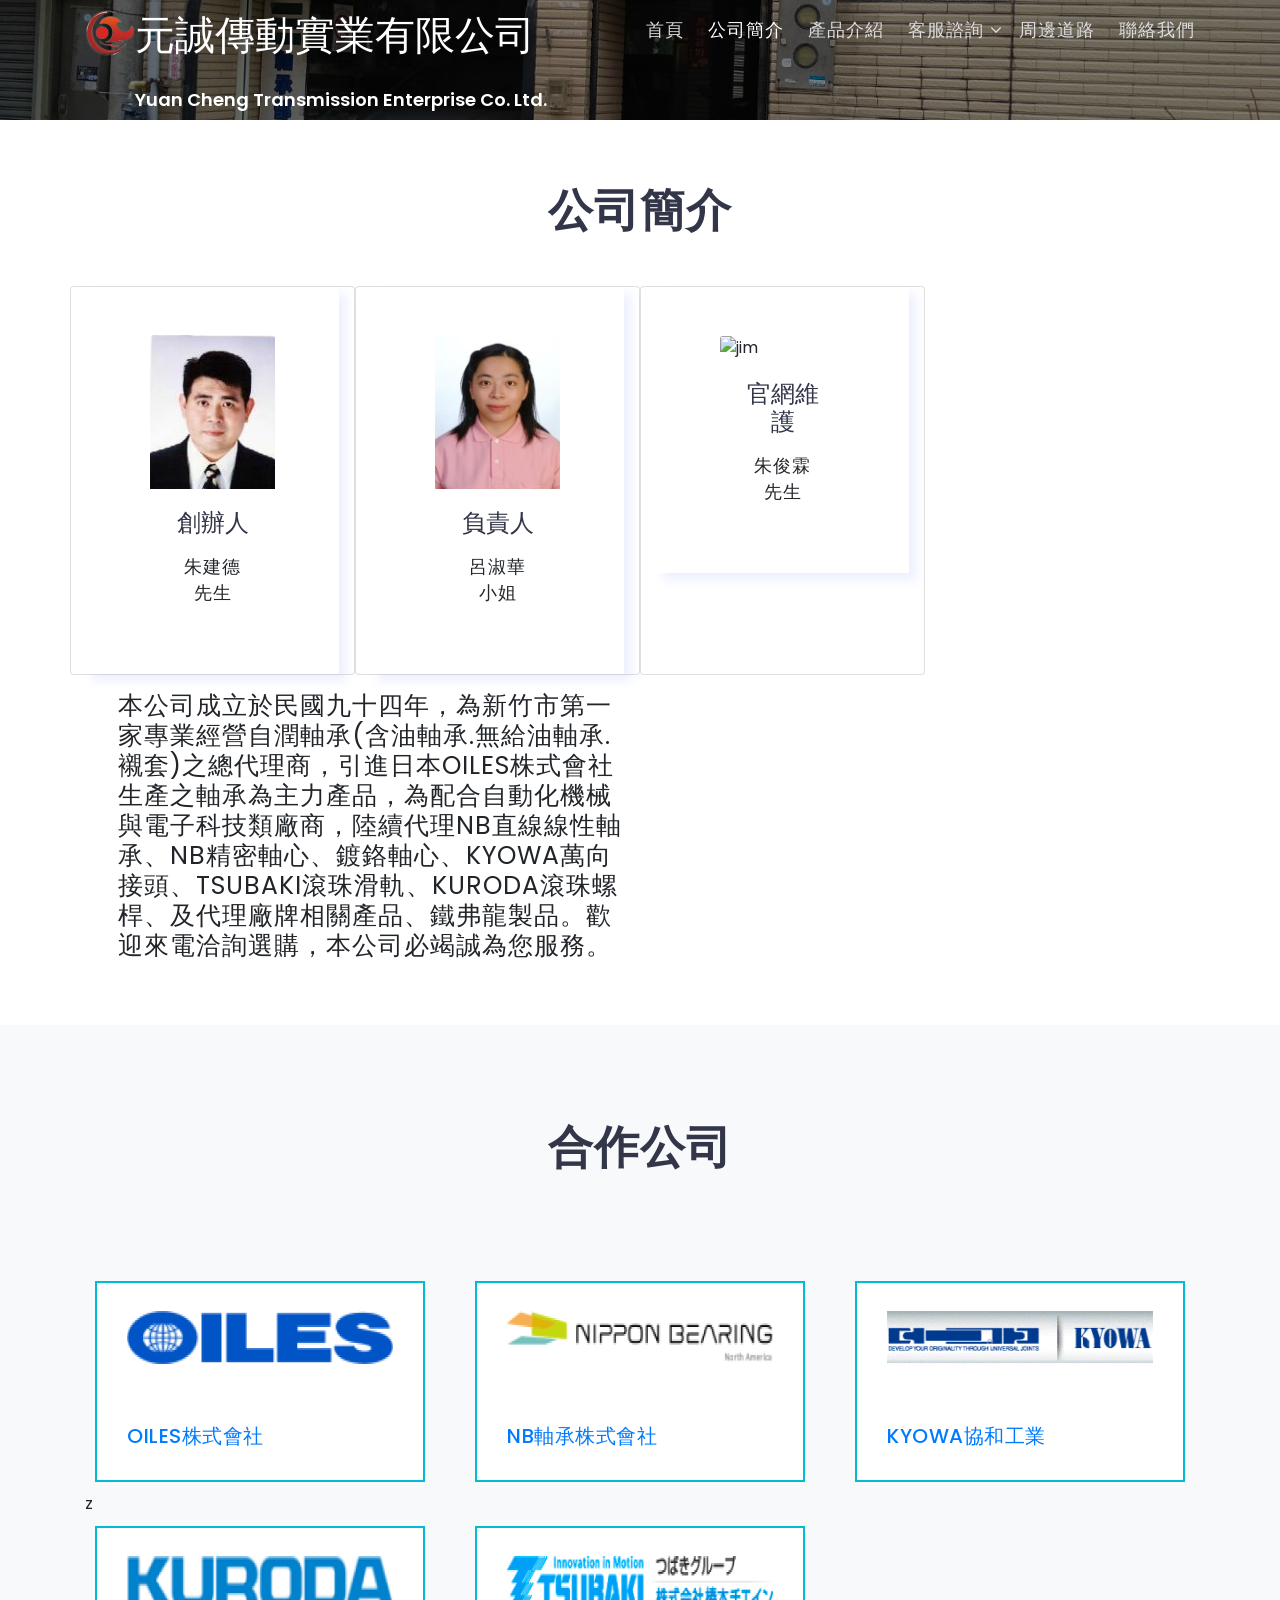
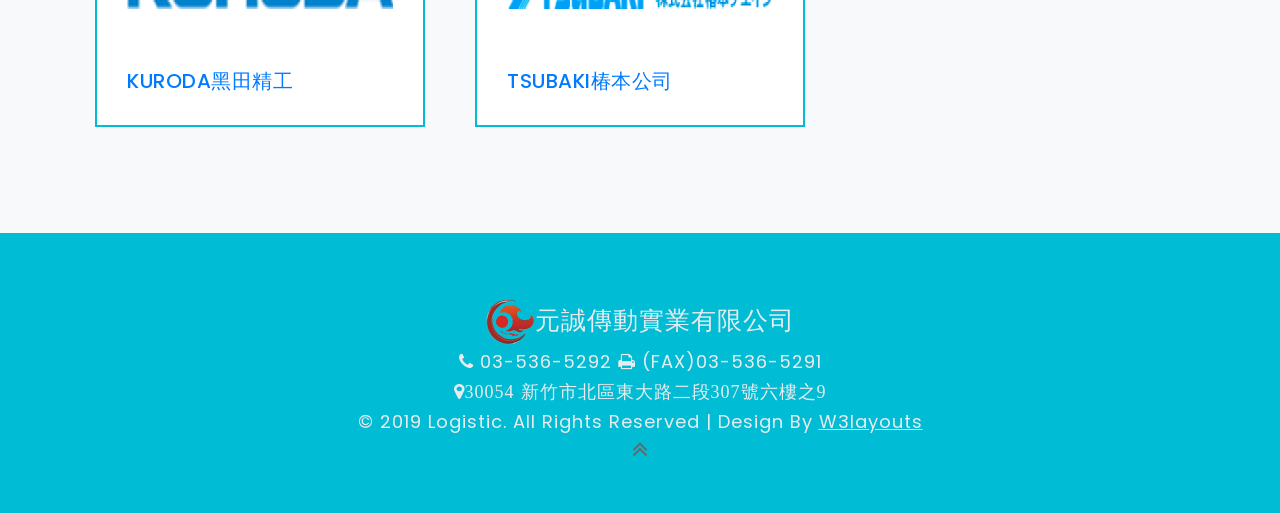
==== commit bcf86919: "Update about.html" ====
--- a/about.html
+++ b/about.html
@@ -97,6 +97,15 @@
                         </div>
                     </div>
                 </div>
+				 <div class="col-lg-3 card about-left" style="width:300px">
+                    <div class="shipping-right">
+                        <img class="card-img-top" src="images/jim.jpg" alt="jim">
+                        <div class="card-body">
+                            <h4 class="card-title">官網維護</h4>
+                            <p class="card-text mt-3">朱俊霖<br/>先生</p>
+                        </div>
+                    </div>
+                </div>
                 <div class="col-lg-6 grid1 mt-lg-0 mt-4 pl-lg-5">
                     <p class="mt-3" style="font-size:25px">本公司成立於民國九十四年，為新竹市第一家專業經營自潤軸承(含油軸承.無給油軸承.襯套)之總代理商，引進日本OILES株式會社生產之軸承為主力產品，為配合自動化機械與電子科技類廠商，陸續代理NB直線線性軸承、NB精密軸心、鍍鉻軸心、KYOWA萬向接頭、TSUBAKI滾珠滑軌、KURODA滾珠螺桿、及代理廠牌相關產品、鐵弗龍製品。歡迎來電洽詢選購，本公司必竭誠為您服務。</p>
                 </div>
@@ -183,8 +192,8 @@
                     <img src="images/YUAN.png" />元誠傳動實業有限公司<br />
                 </p>
                 <p style="color:#e9ecef;">
-                    <span class="fa fa-phone" aria-hidden="true"></span>  03-536-5262/03-536-5292 <span class="fa fa-print" aria-hidden="true"></span>  (FAX)03-536-5291<br />
-                    <span class="fa  fa-map-marker">30058 新竹市北區中寮里13鄰中福路65巷2號</span>
+                    <span class="fa fa-phone" aria-hidden="true"></span>  03-536-5292 <span class="fa fa-print" aria-hidden="true"></span>  (FAX)03-536-5291<br />
+                    <span class="fa  fa-map-marker">30054 新竹市北區東大路二段307號六樓之9</span>
                 </p>
                 <p style="color:#e9ecef;">© 2019 Logistic. All Rights Reserved | Design by <a href="http://w3layouts.com/">W3layouts</a>
                 </p>
@@ -199,4 +208,4 @@
     <!-- //footer-top -->
 
 </body>
-</html>+</html>
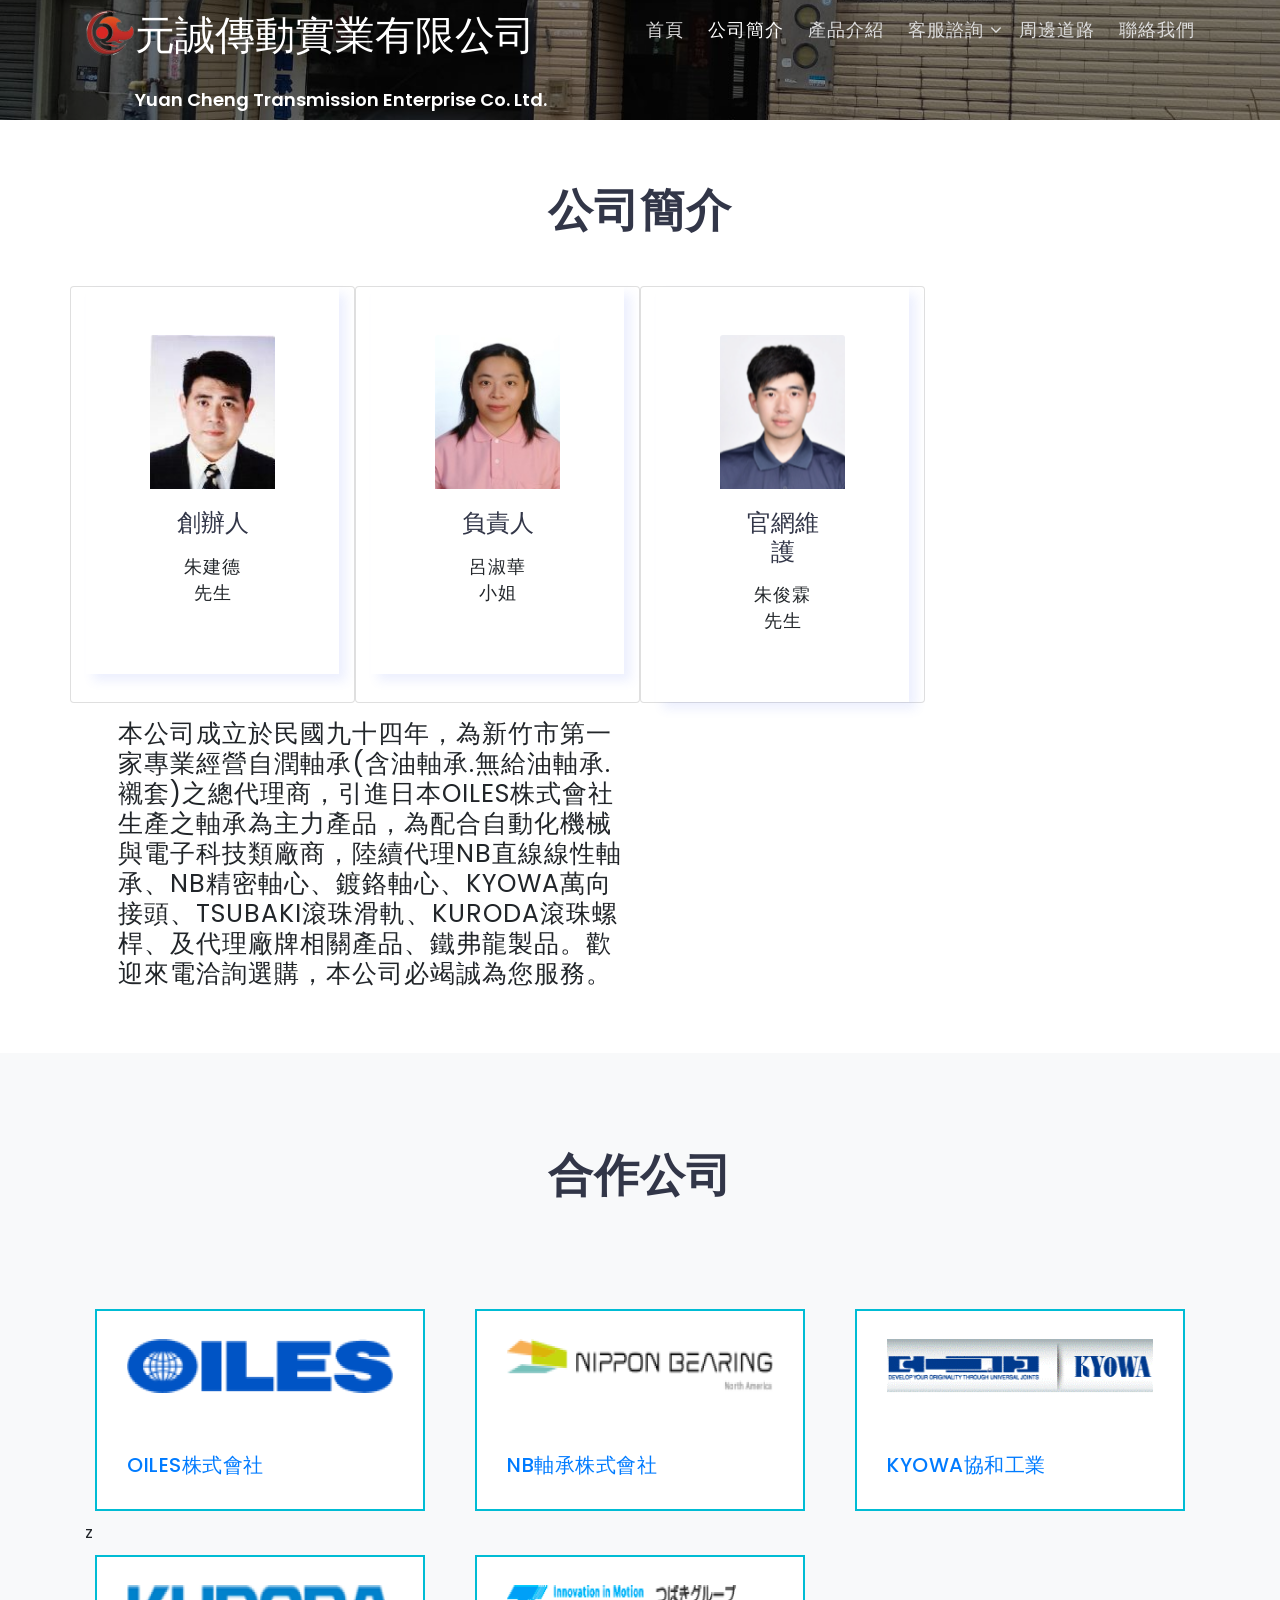
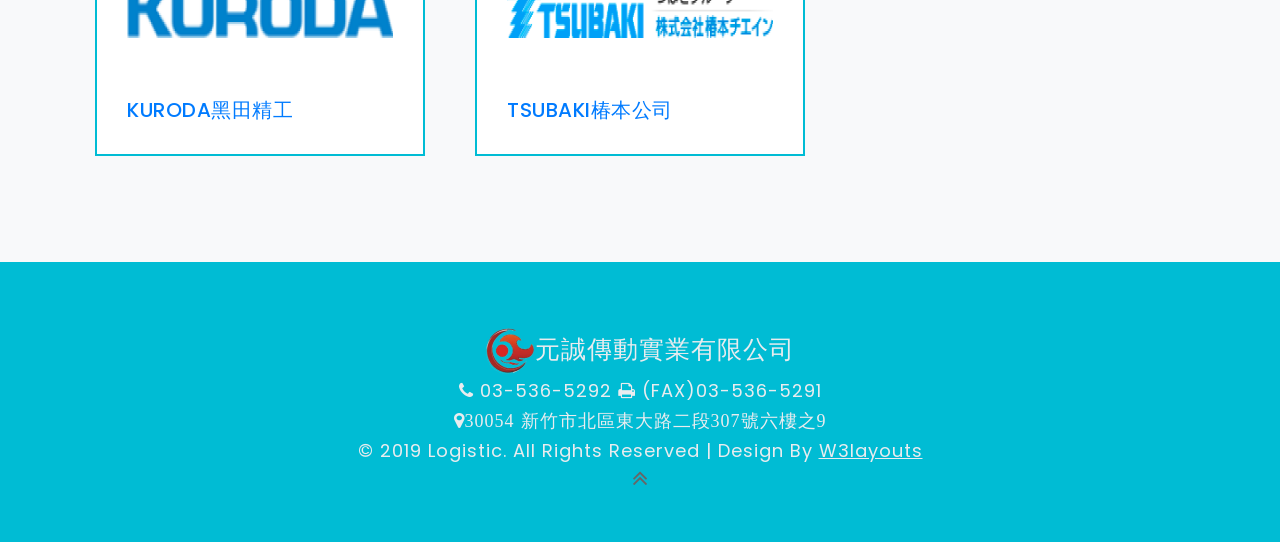
==== commit a973d69d: "Update about.html" ====
--- a/about.html
+++ b/about.html
@@ -99,7 +99,7 @@
                 </div>
 				 <div class="col-lg-3 card about-left" style="width:300px">
                     <div class="shipping-right">
-                        <img class="card-img-top" src="images/jim.jpg" alt="jim">
+                        <img class="card-img-top" src="images/jim.png" alt="jim">
                         <div class="card-body">
                             <h4 class="card-title">官網維護</h4>
                             <p class="card-text mt-3">朱俊霖<br/>先生</p>
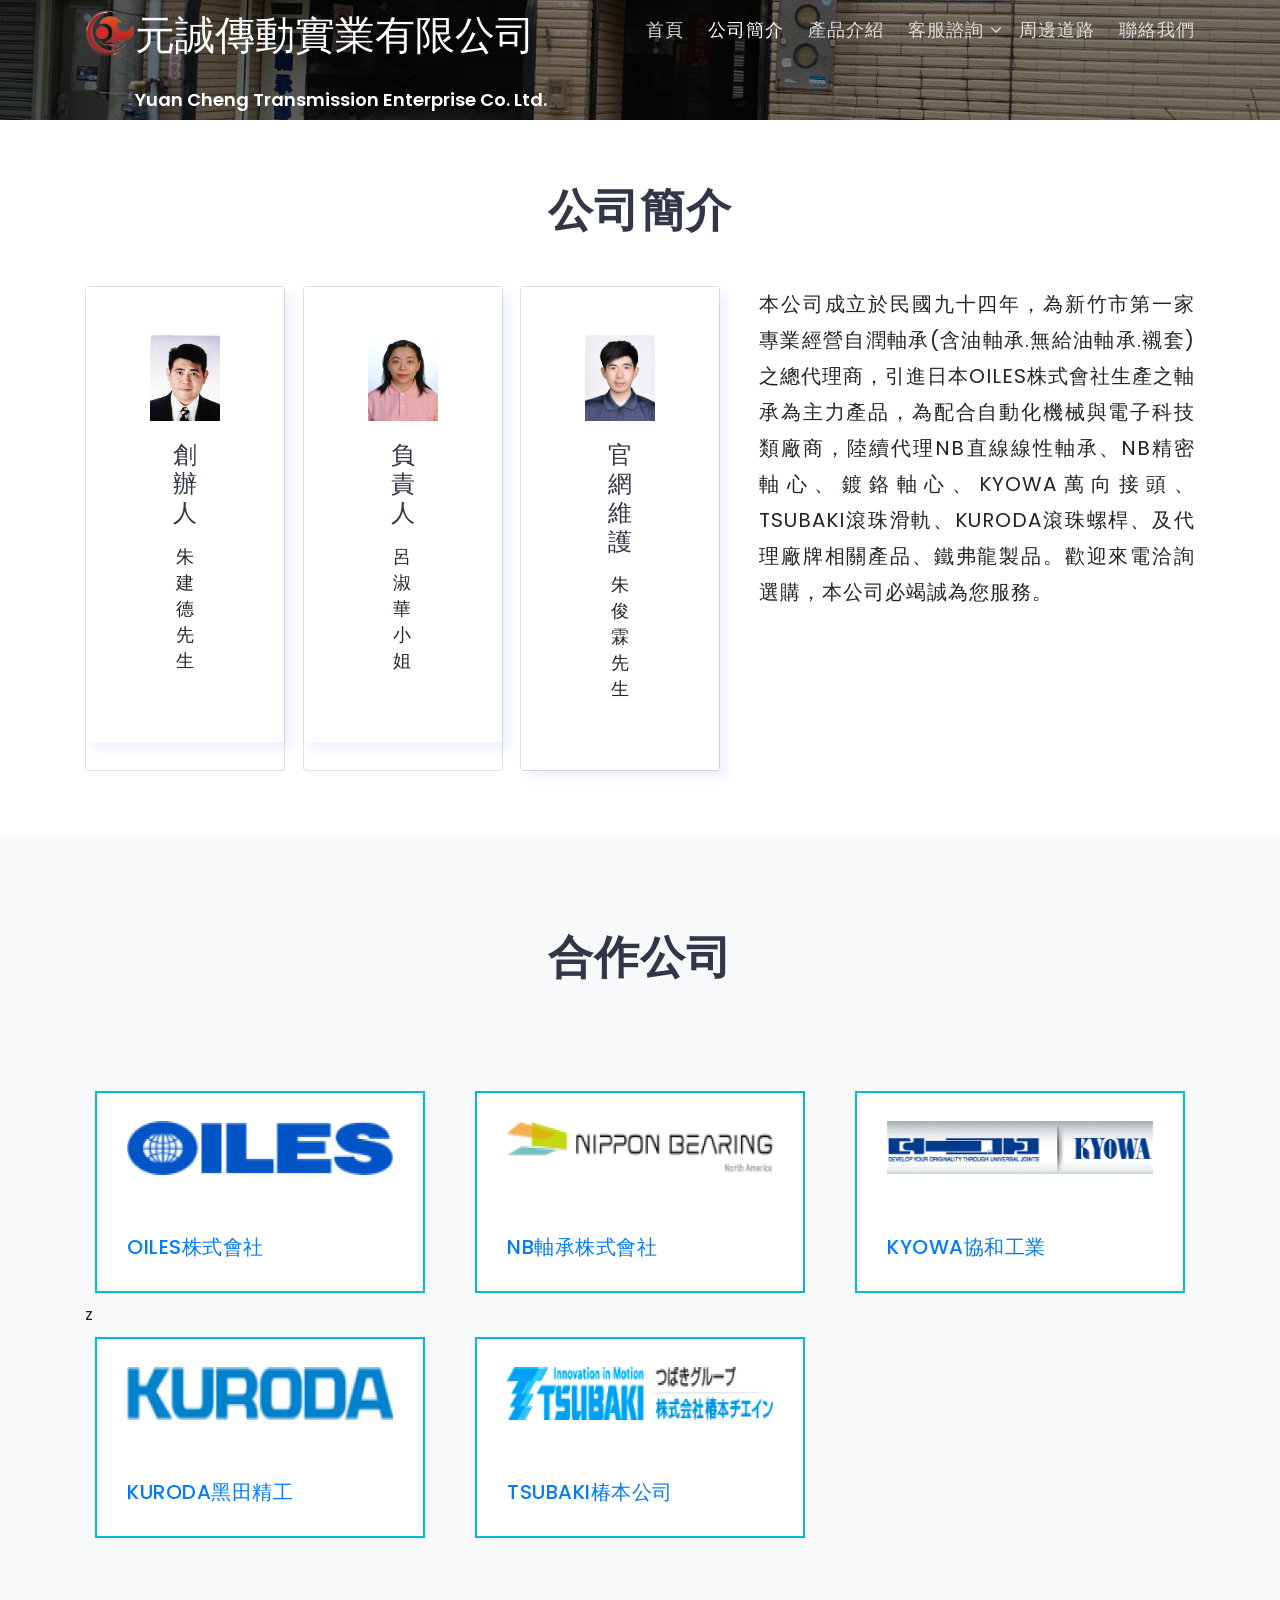
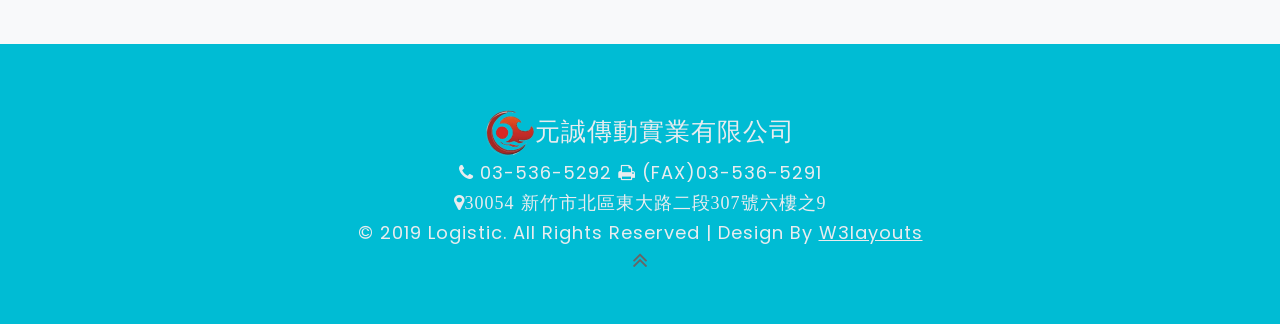
==== commit 159db2fb: "Update about.html" ====
--- a/about.html
+++ b/about.html
@@ -75,43 +75,53 @@
     </div>
     <!-- inner banner -->
     <!-- about -->
-    <section class="about py-5" id="how">
-        <div class="container py-md-3">
-            <h2 class="heading text-center mb-sm-5 mb-4"> 公司簡介 </h2>
-            <div class="row about-grids">
-                <div class="col-lg-3 card about-left" style="width:300px">
-                    <div class="shipping-right">
-                        <img class="card-img-top" src="images/kentghu.jpg" alt="kentghu">
-                        <div class="card-body">
-                            <h4 class="card-title">創辦人</h4>
-                            <p class="card-text mt-3">朱建德<br />先生</p>
-                        </div>
-                    </div>
-                </div>
-                <div class="col-lg-3 card about-left" style="width:300px">
-                    <div class="shipping-right">
-                        <img class="card-img-top" src="images/suwa.jpg" alt="suwa">
-                        <div class="card-body">
-                            <h4 class="card-title">負責人</h4>
-                            <p class="card-text mt-3">呂淑華<br/>小姐</p>
-                        </div>
-                    </div>
-                </div>
-				 <div class="col-lg-3 card about-left" style="width:300px">
-                    <div class="shipping-right">
-                        <img class="card-img-top" src="images/jim.png" alt="jim">
-                        <div class="card-body">
-                            <h4 class="card-title">官網維護</h4>
-                            <p class="card-text mt-3">朱俊霖<br/>先生</p>
-                        </div>
-                    </div>
-                </div>
-                <div class="col-lg-6 grid1 mt-lg-0 mt-4 pl-lg-5">
-                    <p class="mt-3" style="font-size:25px">本公司成立於民國九十四年，為新竹市第一家專業經營自潤軸承(含油軸承.無給油軸承.襯套)之總代理商，引進日本OILES株式會社生產之軸承為主力產品，為配合自動化機械與電子科技類廠商，陸續代理NB直線線性軸承、NB精密軸心、鍍鉻軸心、KYOWA萬向接頭、TSUBAKI滾珠滑軌、KURODA滾珠螺桿、及代理廠牌相關產品、鐵弗龍製品。歡迎來電洽詢選購，本公司必竭誠為您服務。</p>
+<section class="about py-5" id="how">
+    <div class="container py-md-3">
+        <h2 class="heading text-center mb-sm-5 mb-4"> 公司簡介 </h2>
+        <div class="row about-grids align-items-start">
+            <div class="col-lg-7 mb-4 mb-lg-0">
+                <div class="d-flex flex-wrap justify-content-between gap-3">                    
+                    
+                    <div class="card about-left flex-fill" style="max-width: 200px;">
+                        <div class="shipping-right">
+                            <img class="card-img-top" src="images/kentghu.jpg" alt="kentghu">
+                            <div class="card-body text-center">
+                                <h4 class="card-title">創辦人</h4>
+                                <p class="card-text mt-3">朱建德<br />先生</p>
+                            </div>
+                        </div>
+                    </div>                    
+                    
+                    <div class="card about-left flex-fill" style="max-width: 200px;">
+                        <div class="shipping-right">
+                            <img class="card-img-top" src="images/suwa.jpg" alt="suwa">
+                            <div class="card-body text-center">
+                                <h4 class="card-title">負責人</h4>
+                                <p class="card-text mt-3">呂淑華<br/>小姐</p>
+                            </div>
+                        </div>
+                    </div>
+                                       
+                    <div class="card about-left flex-fill" style="max-width: 200px;">
+                        <div class="shipping-right">
+                            <img class="card-img-top" src="images/jim.png" alt="jim">
+                            <div class="card-body text-center">
+                                <h4 class="card-title">官網維護</h4>
+                                <p class="card-text mt-3">朱俊霖<br/>先生</p>
+                            </div>
+                        </div>
+                    </div>
+                    
                 </div>
             </div>
-        </div>
-    </section>
+            <div class="col-lg-5 grid1 mt-lg-0 mt-4 pl-lg-4">
+                <p style="font-size:20px; line-height: 1.8; text-align: justify;">
+                    本公司成立於民國九十四年，為新竹市第一家專業經營自潤軸承(含油軸承.無給油軸承.襯套)之總代理商，引進日本OILES株式會社生產之軸承為主力產品，為配合自動化機械與電子科技類廠商，陸續代理NB直線線性軸承、NB精密軸心、鍍鉻軸心、KYOWA萬向接頭、TSUBAKI滾珠滑軌、KURODA滾珠螺桿、及代理廠牌相關產品、鐵弗龍製品。歡迎來電洽詢選購，本公司必竭誠為您服務。
+                </p>
+            </div>            
+        </div>
+    </div>
+</section>
     <!-- //about -->
     <!-- Team section -->
     <section class="team py-5" id="team">
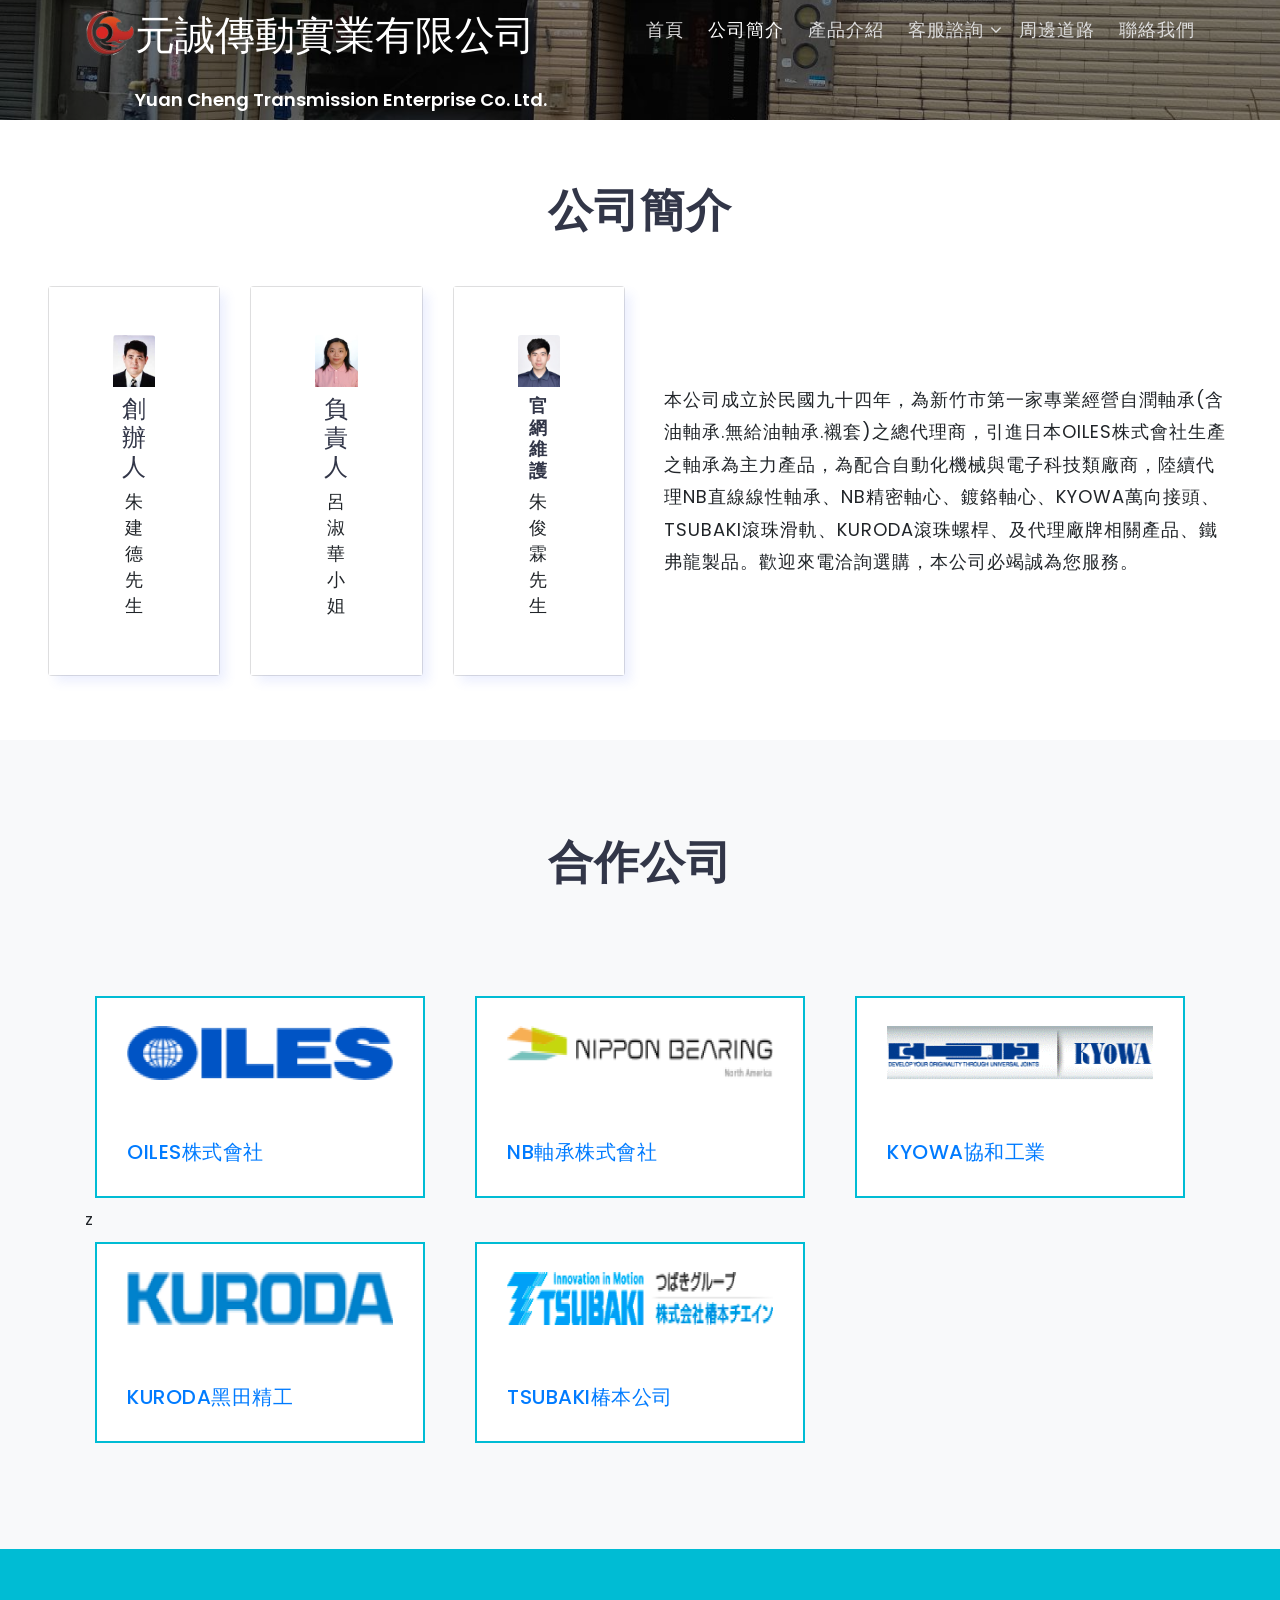
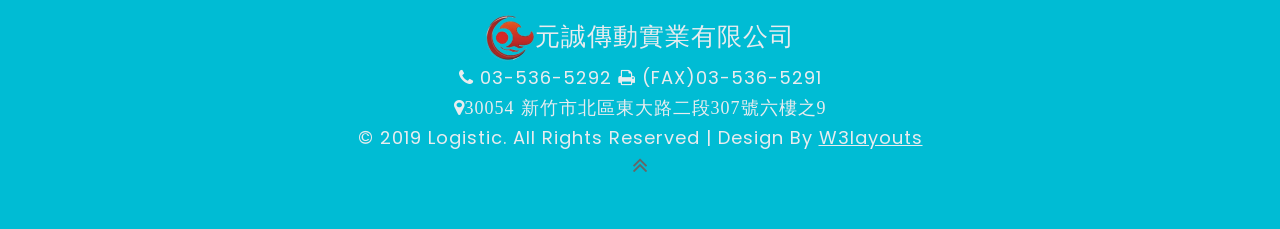
==== commit 2d6f5c50: "Update about.html" ====
--- a/about.html
+++ b/about.html
@@ -76,52 +76,52 @@
     <!-- inner banner -->
     <!-- about -->
 <section class="about py-5" id="how">
-    <div class="container py-md-3">
-        <h2 class="heading text-center mb-sm-5 mb-4"> 公司簡介 </h2>
-        <div class="row about-grids align-items-start">
-            <div class="col-lg-7 mb-4 mb-lg-0">
-                <div class="d-flex flex-wrap justify-content-between gap-3">                    
-                    
-                    <div class="card about-left flex-fill" style="max-width: 200px;">
+        <div class="container-fluid px-lg-5 py-md-3">
+            <h2 class="heading text-center mb-sm-5 mb-4"> 公司簡介 </h2>
+            <div class="row about-grids align-items-center">
+                <!-- 1. 創辦人 (Web占2欄) -->
+                <div class="col-lg-2 col-md-4 col-sm-6 mb-4 mb-lg-0">
+                    <div class="card about-left h-100">
                         <div class="shipping-right">
                             <img class="card-img-top" src="images/kentghu.jpg" alt="kentghu">
-                            <div class="card-body text-center">
-                                <h4 class="card-title">創辦人</h4>
-                                <p class="card-text mt-3">朱建德<br />先生</p>
-                            </div>
-                        </div>
-                    </div>                    
-                    
-                    <div class="card about-left flex-fill" style="max-width: 200px;">
+                            <div class="card-body text-center p-2">
+                                <h4 class="card-title mb-1">創辦人</h4>
+                                <p class="card-text mt-2 mb-0">朱建德<br />先生</p>
+                            </div>
+                        </div>
+                    </div>
+                </div>
+                <!-- 2. 負責人 (Web占2欄) -->
+                <div class="col-lg-2 col-md-4 col-sm-6 mb-4 mb-lg-0">
+                    <div class="card about-left h-100">
                         <div class="shipping-right">
                             <img class="card-img-top" src="images/suwa.jpg" alt="suwa">
-                            <div class="card-body text-center">
-                                <h4 class="card-title">負責人</h4>
-                                <p class="card-text mt-3">呂淑華<br/>小姐</p>
-                            </div>
-                        </div>
-                    </div>
-                                       
-                    <div class="card about-left flex-fill" style="max-width: 200px;">
+                            <div class="card-body text-center p-2">
+                                <h4 class="card-title mb-1">負責人</h4>
+                                <p class="card-text mt-2 mb-0">呂淑華<br/>小姐</p>
+                            </div>
+                        </div>
+                    </div>
+                </div>
+                <!-- 3. 新人員 (Web占2欄，位在負責人右邊；APP自動接在負責人底下) -->
+                <div class="col-lg-2 col-md-4 col-sm-6 mb-4 mb-lg-0">
+                    <div class="card about-left h-100">
                         <div class="shipping-right">
-                            <img class="card-img-top" src="images/jim.png" alt="jim">
-                            <div class="card-body text-center">
-                                <h4 class="card-title">官網維護</h4>
-                                <p class="card-text mt-3">朱俊霖<br/>先生</p>
-                            </div>
-                        </div>
-                    </div>
-                    
+                            <img class="card-img-top" src="images/jim.png" alt="new-person">
+                            <div class="card-body text-center p-2">
+                                <h5 class="card-title mb-1">官網維護</h5>
+                                <p class="card-text mt-2 mb-0">朱俊霖<br/>先生</p>
+                            </div>
+                        </div>
+                    </div>
+                </div>
+                <!-- 4. 公司簡介文字 (Web占剩下的6欄，擺在右側同列) -->
+                <div class="col-lg-6 grid1 pl-lg-4">
+                    <p style="font-size: 18px; line-height: 1.8;" class="mb-0">本公司成立於民國九十四年，為新竹市第一家專業經營自潤軸承(含油軸承.無給油軸承.襯套)之總代理商，引進日本OILES株式會社生產之軸承為主力產品，為配合自動化機械與電子科技類廠商，陸續代理NB直線線性軸承、NB精密軸心、鍍鉻軸心、KYOWA萬向接頭、TSUBAKI滾珠滑軌、KURODA滾珠螺桿、及代理廠牌相關產品、鐵弗龍製品。歡迎來電洽詢選購，本公司必竭誠為您服務。</p>
                 </div>
             </div>
-            <div class="col-lg-5 grid1 mt-lg-0 mt-4 pl-lg-4">
-                <p style="font-size:20px; line-height: 1.8; text-align: justify;">
-                    本公司成立於民國九十四年，為新竹市第一家專業經營自潤軸承(含油軸承.無給油軸承.襯套)之總代理商，引進日本OILES株式會社生產之軸承為主力產品，為配合自動化機械與電子科技類廠商，陸續代理NB直線線性軸承、NB精密軸心、鍍鉻軸心、KYOWA萬向接頭、TSUBAKI滾珠滑軌、KURODA滾珠螺桿、及代理廠牌相關產品、鐵弗龍製品。歡迎來電洽詢選購，本公司必竭誠為您服務。
-                </p>
-            </div>            
-        </div>
-    </div>
-</section>
+        </div>
+    </section>
     <!-- //about -->
     <!-- Team section -->
     <section class="team py-5" id="team">
